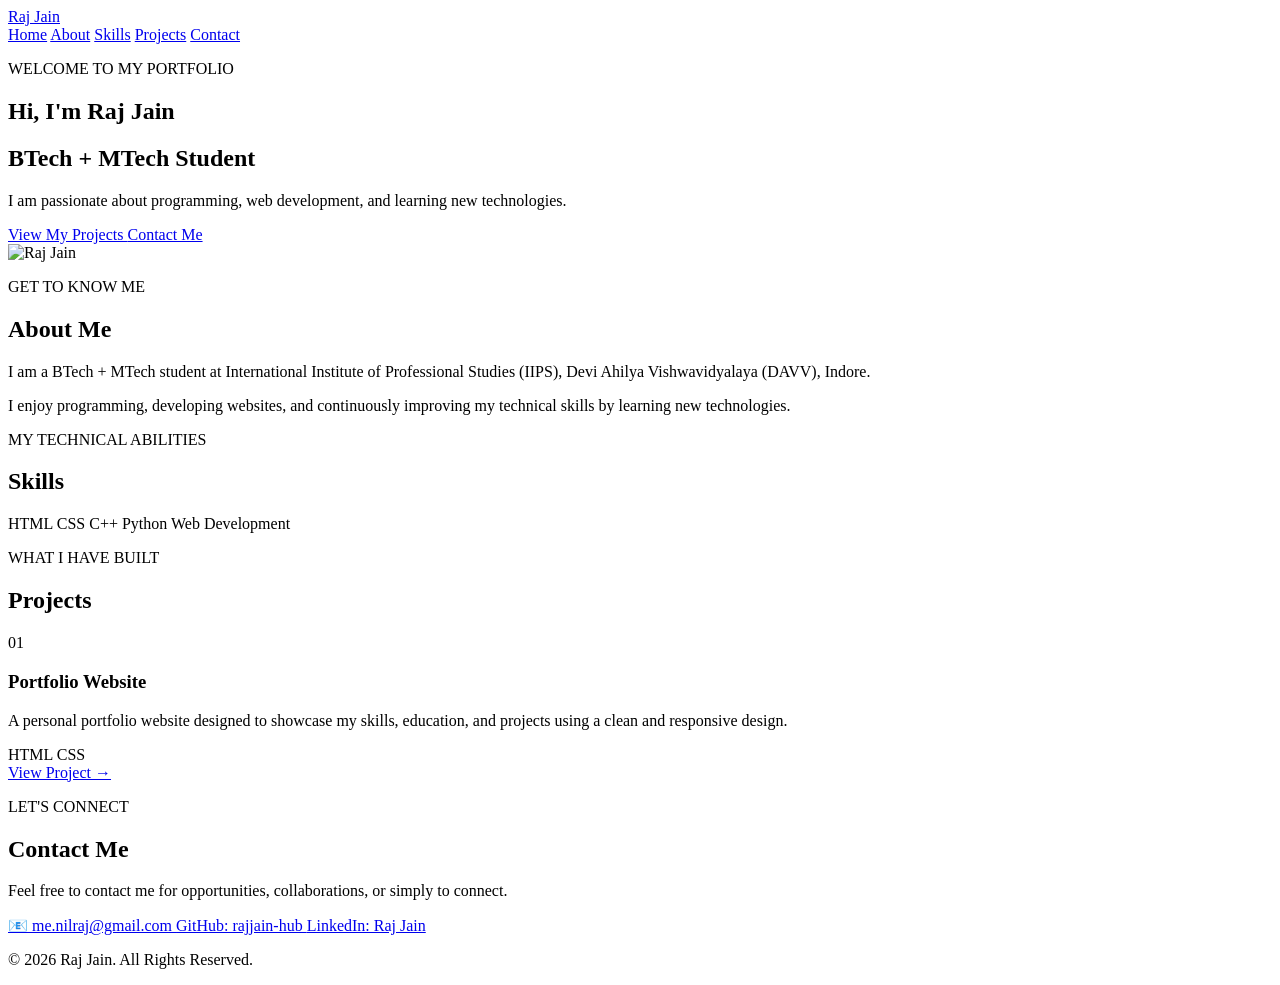
==== index.html @ e15d7eb8 "Create index.html" ====
<!DOCTYPE html>

<html lang="en">

<head>
    <meta charset="UTF-8">
    <meta name="viewport" content="width=device-width, initial-scale=1.0">

    <meta name="description" content="Raj Jain - Personal Portfolio">

    <title>Raj Jain | Portfolio</title>

    <link rel="stylesheet" href="style.css">
</head>

<body>

    <!-- Navigation -->
    <header class="header">

        <nav class="navbar">

            <a href="#home" class="logo">Raj Jain</a>

            <div class="nav-links">
                <a href="#home">Home</a>
                <a href="#about">About</a>
                <a href="#skills">Skills</a>
                <a href="#projects">Projects</a>
                <a href="#contact">Contact</a>
            </div>

        </nav>

    </header>


    <!-- Main Content -->
    <main>

        <!-- Hero Section -->
  <section id="home" class="hero">

    <div class="hero-content">

        <div class="hero-text">

            <p class="hero-small">
                WELCOME TO MY PORTFOLIO
            </p>

            <h1>
                Hi, I'm <span>Raj Jain</span>
            </h1>

            <h2>
                BTech + MTech Student
            </h2>

            <p class="hero-description">
                I am passionate about programming, web development,
                and learning new technologies.
            </p>

            <div class="hero-buttons">

                <a href="#projects" class="btn">
                    View My Projects
                </a>

                <a href="#contact" class="btn btn-outline">
                    Contact Me
                </a>

            </div>

        </div>


        <div class="hero-image">

            <img
                src="images/rj.png"
                alt="Raj Jain"
                class="profile-img"
            >

        </div>

    </div>

</section>


        <!-- About Section -->
        <section id="about" class="section">

            <div class="section-heading">

                <p>GET TO KNOW ME</p>

                <h2>About Me</h2>

            </div>

            <div class="about-card">

                <p>
                    I am a BTech + MTech student at
                    International Institute of Professional Studies
                    (IIPS), Devi Ahilya Vishwavidyalaya (DAVV), Indore.
                </p>

                <p>
                    I enjoy programming, developing websites, and
                    continuously improving my technical skills by
                    learning new technologies.
                </p>

            </div>

        </section>


        <!-- Skills Section -->
        <section id="skills" class="section">

            <div class="section-heading">

                <p>MY TECHNICAL ABILITIES</p>

                <h2>Skills</h2>

            </div>

            <div class="skills-container">

                <span class="skill">HTML</span>
                <span class="skill">CSS</span>
                <span class="skill">C++</span>
                <span class="skill">Python</span>
                <span class="skill">Web Development</span>

            </div>

        </section>


        <!-- Projects Section -->
        <section id="projects" class="section">

            <div class="section-heading">

                <p>WHAT I HAVE BUILT</p>

                <h2>Projects</h2>

            </div>

            <div class="projects-container">

                <article class="project-card">

                    <div class="project-number">
                        01
                    </div>

                    <h3>
                        Portfolio Website
                    </h3>

                    <p>
                        A personal portfolio website designed to showcase
                        my skills, education, and projects using a clean
                        and responsive design.
                    </p>

                    <div class="project-tech">

                        <span>HTML</span>
                        <span>CSS</span>

                    </div>

                    <a href="#contact" class="project-link">
                        View Project →
                    </a>

                </article>

            </div>

        </section>


        <!-- Contact Section -->
        <section id="contact" class="section contact-section">

            <div class="section-heading">

                <p>LET'S CONNECT</p>

                <h2>Contact Me</h2>

            </div>

            <div class="contact-card">

                <p>
                    Feel free to contact me for opportunities,
                    collaborations, or simply to connect.
                </p>

                <div class="contact-links">

                    <a href="mailto:me.nilraj@gmail.com">
                        📧 me.nilraj@gmail.com
                    </a>

                    <a
                        href="https://github.com/rajjain-hub"
                        target="_blank"
                        rel="noopener noreferrer"
                    >
                        GitHub: rajjain-hub
                    </a>

                    <a
                        href="https://www.linkedin.com/in/raj-jain-588164352"
                        target="_blank"
                        rel="noopener noreferrer"
                    >
                        LinkedIn: Raj Jain
                    </a>

                </div>

            </div>

        </section>

    </main>


    <!-- Footer -->
    <footer class="footer">

        <p>
            © 2026 Raj Jain. All Rights Reserved.
        </p>

    </footer>

</body>

</html>
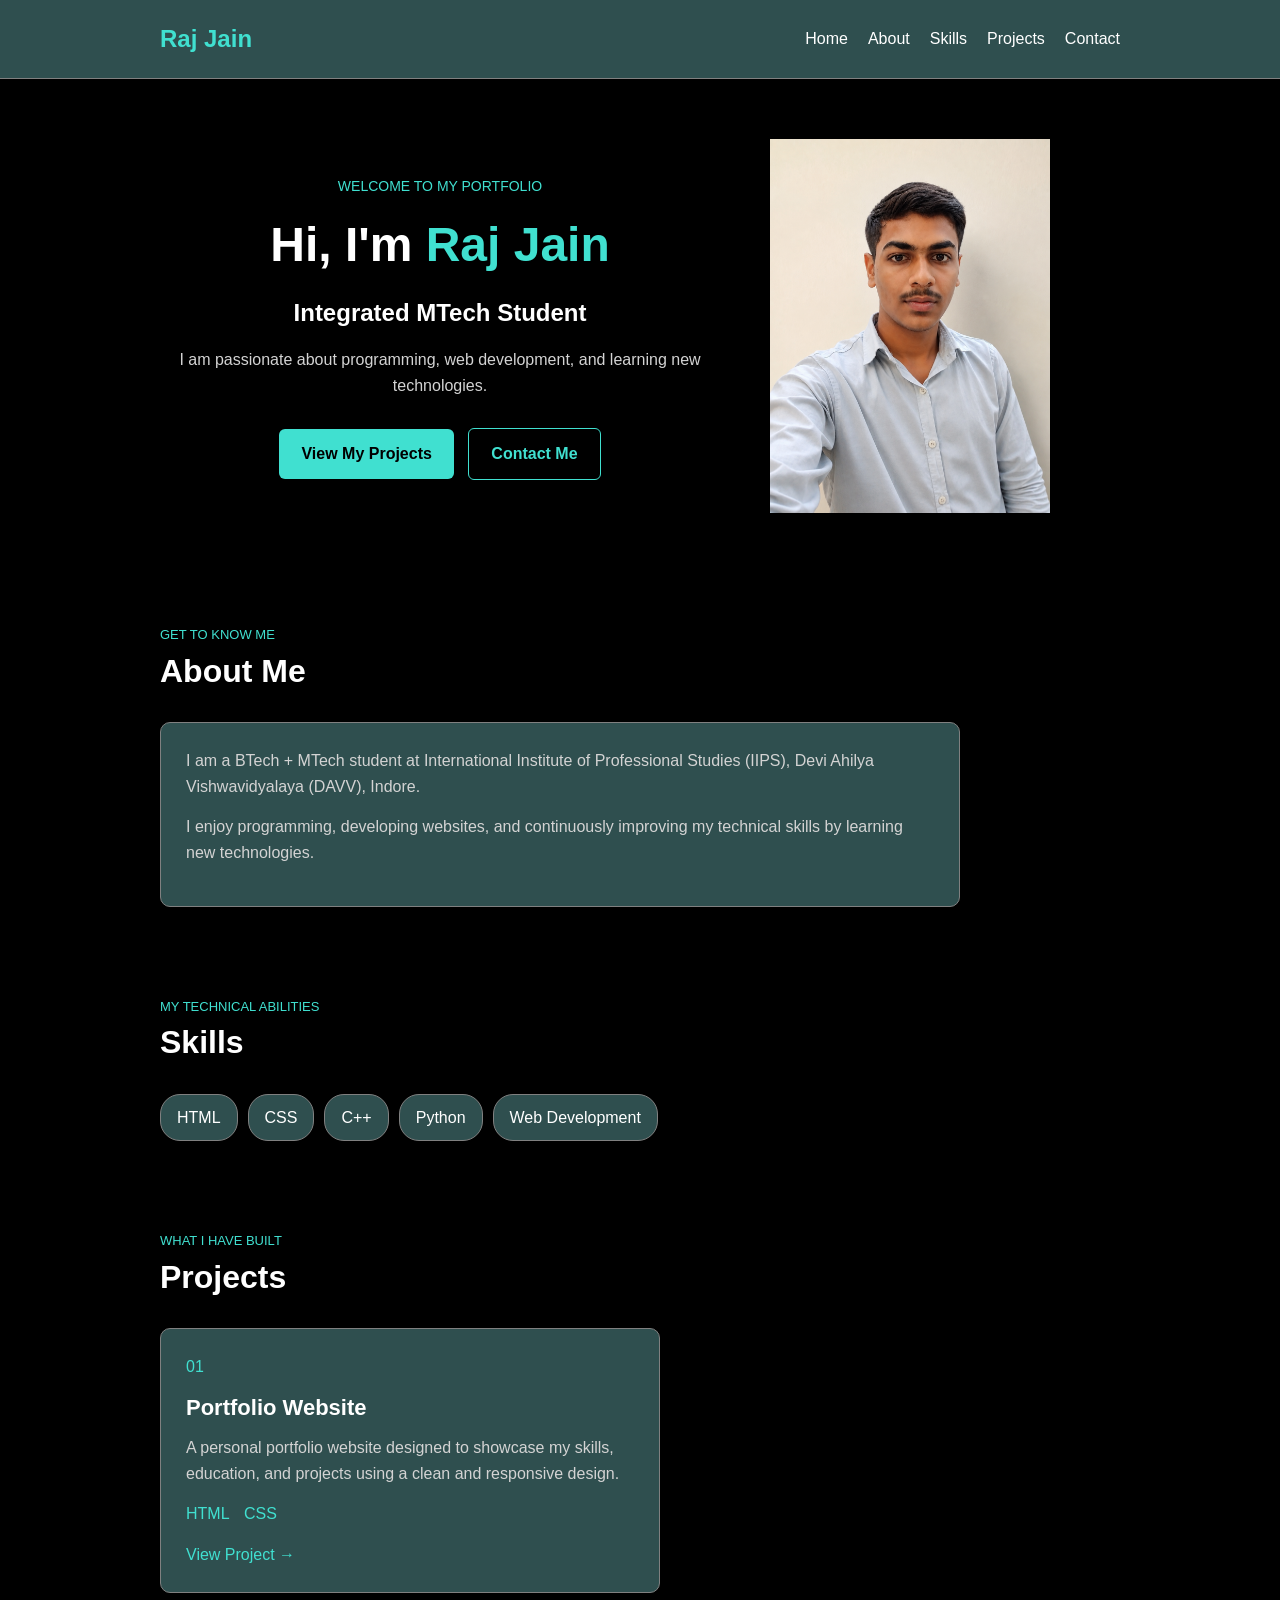
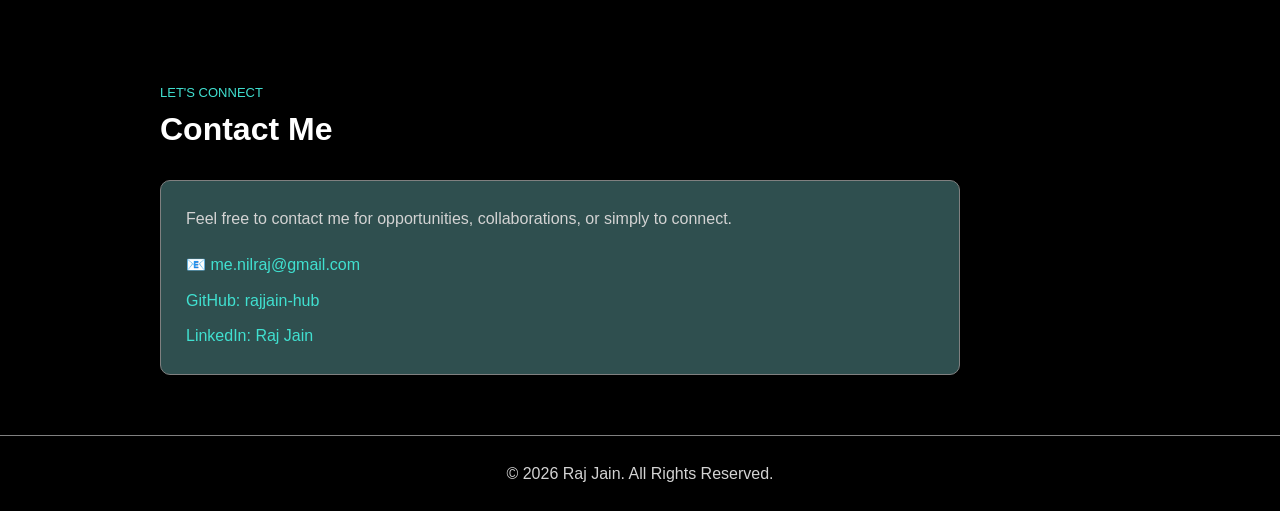
==== commit a057e202: "Update student title from BTech + MTech to Integrated MTech" ====
--- a/index.html
+++ b/index.html
@@ -54,7 +54,7 @@
             </h1>
 
             <h2>
-                BTech + MTech Student
+                Integrated MTech Student
             </h2>
 
             <p class="hero-description">
--- a/style.css
+++ b/style.css
@@ -0,0 +1,426 @@
+/* Reset - remove default browser spacing */
+
+* {
+    margin: 0;
+    padding: 0;
+    box-sizing: border-box;
+}
+
+html {
+    scroll-behavior: smooth;
+}
+
+
+/* Body - main page font, background, and text color */
+
+body {
+    font-family: Arial, sans-serif;
+    background-color: black;
+    color: white;
+    line-height: 1.6;
+}
+
+
+/* Header - top area of the website */
+
+.header {
+    background-color: darkslategray;
+    border-bottom: 1px solid gray;
+}
+
+
+/* Navbar - logo and navigation links */
+
+.navbar {
+    max-width: 1000px;
+    margin: auto;
+    padding: 20px;
+
+    display: flex;
+    justify-content: space-between;
+    align-items: center;
+}
+
+
+/* Logo - your name in the navbar */
+
+.logo {
+    color: turquoise;
+    text-decoration: none;
+    font-size: 24px;
+    font-weight: bold;
+}
+
+
+/* Navigation links - Home, About, Skills, etc. */
+
+.nav-links {
+    display: flex;
+    gap: 20px;
+}
+
+.nav-links a {
+    color: white;
+    text-decoration: none;
+}
+
+.nav-links a:hover {
+    color: turquoise;
+}
+
+
+/* Home section - profile image and introduction */
+
+.hero {
+    padding: 60px 20px;
+}
+
+
+/* Home content - places image and text side by side */
+
+.hero-content {
+    max-width: 1000px;
+    margin: auto;
+
+    display: flex;
+    align-items: center;
+
+    text-align: center;
+    gap: 30px;
+}
+
+
+/* Home text - keeps the introduction content centered */
+
+.hero-text {
+    display: flex;
+    flex-direction: column;
+    align-items: center;
+}
+
+
+/* Profile image - controls your photo width */
+
+.profile-img {
+    width: 280px;
+    height: auto;
+}
+
+
+/* Small welcome text above your name */
+
+.hero-small {
+    color: turquoise;
+    font-size: 14px;
+    margin-bottom: 10px;
+}
+
+
+/* Main heading - Hi, I'm Raj Jain */
+
+.hero h1 {
+    font-size: 48px;
+    margin-bottom: 10px;
+}
+
+
+/* Your name inside the main heading */
+
+.hero h1 span {
+    color: turquoise;
+}
+
+
+/* Student title below your name */
+
+.hero h2 {
+    font-size: 24px;
+    margin-bottom: 15px;
+}
+
+
+/* Description below your title */
+
+.hero-description {
+    color: lightgray;
+    max-width: 600px;
+    margin: auto;
+}
+
+
+/* Buttons - View Projects and Contact Me */
+
+.hero-buttons {
+    margin-top: 25px;
+}
+
+.btn {
+    display: inline-block;
+    padding: 12px 22px;
+
+    background-color: turquoise;
+    color: black;
+
+    text-decoration: none;
+    border-radius: 6px;
+
+    font-weight: bold;
+    margin: 5px;
+}
+
+.btn:hover {
+    opacity: 0.8;
+}
+
+
+/* Contact button - transparent button style */
+
+.btn-outline {
+    background-color: transparent;
+    color: turquoise;
+    border: 1px solid turquoise;
+}
+
+
+/* Common section - About, Skills, Projects, and Contact */
+
+.section {
+    max-width: 1000px;
+    margin: auto;
+    padding: 45px 20px;
+}
+
+
+/* Section heading - small text and main heading */
+
+.section-heading {
+    margin-bottom: 25px;
+}
+
+.section-heading p {
+    color: turquoise;
+    font-size: 13px;
+}
+
+.section-heading h2 {
+    font-size: 32px;
+}
+
+
+/* About section - personal information */
+
+.about-card {
+    background-color: darkslategray;
+    padding: 25px;
+
+    border: 1px solid gray;
+    border-radius: 10px;
+
+    max-width: 800px;
+}
+
+.about-card p {
+    color: lightgray;
+    margin-bottom: 15px;
+}
+
+
+/* Skills section - list of technical skills */
+
+.skills-container {
+    display: flex;
+    flex-wrap: wrap;
+    gap: 10px;
+}
+
+
+/* Individual skill - HTML, CSS, C++, Python, etc. */
+
+.skill {
+    background-color: darkslategray;
+    border: 1px solid gray;
+
+    padding: 10px 16px;
+    border-radius: 20px;
+}
+
+.skill:hover {
+    color: turquoise;
+    border-color: turquoise;
+}
+
+
+/* Projects section - project cards */
+
+.projects-container {
+    display: flex;
+}
+
+
+/* Individual project card */
+
+.project-card {
+    background-color: darkslategray;
+
+    border: 1px solid gray;
+    border-radius: 10px;
+
+    padding: 25px;
+    max-width: 500px;
+}
+
+
+/* Project number - 01, 02, etc. */
+
+.project-number {
+    color: turquoise;
+}
+
+
+/* Project title */
+
+.project-card h3 {
+    font-size: 22px;
+    margin: 10px 0;
+}
+
+
+/* Project description */
+
+.project-card p {
+    color: lightgray;
+}
+
+
+/* Technologies used in the project */
+
+.project-tech {
+    margin: 15px 0;
+}
+
+.project-tech span {
+    color: turquoise;
+    margin-right: 10px;
+}
+
+
+/* Project link - View Project */
+
+.project-link {
+    color: turquoise;
+    text-decoration: none;
+}
+
+.project-link:hover {
+    color: white;
+}
+
+
+/* Contact section - email and social links */
+
+.contact-section {
+    padding-bottom: 60px;
+}
+
+
+/* Contact card - contains contact information */
+
+.contact-card {
+    background-color: darkslategray;
+
+    border: 1px solid gray;
+    border-radius: 10px;
+
+    padding: 25px;
+    max-width: 800px;
+}
+
+.contact-card p {
+    color: lightgray;
+    margin-bottom: 20px;
+}
+
+
+/* Contact links - email, GitHub, LinkedIn */
+
+.contact-links {
+    display: flex;
+    flex-direction: column;
+    gap: 10px;
+}
+
+.contact-links a {
+    color: turquoise;
+    text-decoration: none;
+}
+
+.contact-links a:hover {
+    color: white;
+}
+
+
+/* Footer - bottom of the website */
+
+.footer {
+    text-align: center;
+    padding: 25px;
+
+    border-top: 1px solid gray;
+    color: lightgray;
+}
+
+
+/* Mobile - changes when screen is smaller than 700px */
+
+@media (max-width: 700px) {
+
+    /* Mobile navbar - logo and links move vertically */
+
+    .navbar {
+        flex-direction: column;
+        gap: 15px;
+    }
+
+    /* Mobile navigation - links can move to the next line */
+
+    .nav-links {
+        flex-wrap: wrap;
+        justify-content: center;
+    }
+
+    /* Mobile home section - less spacing */
+
+    .hero {
+        padding: 40px 20px;
+    }
+
+    /* Mobile home content - image goes above the text */
+
+    .hero-content {
+        flex-direction: column;
+    }
+
+    /* Smaller heading on mobile */
+
+    .hero h1 {
+        font-size: 38px;
+    }
+
+    .hero h2 {
+        font-size: 20px;
+    }
+
+    /* Smaller profile image on mobile */
+
+    .profile-img {
+        width: 160px;
+        height: auto;
+         margin-top: 25px;
+    }
+
+    /* Less spacing in sections on mobile */
+
+    .section {
+        padding: 35px 20px;
+    }
+}
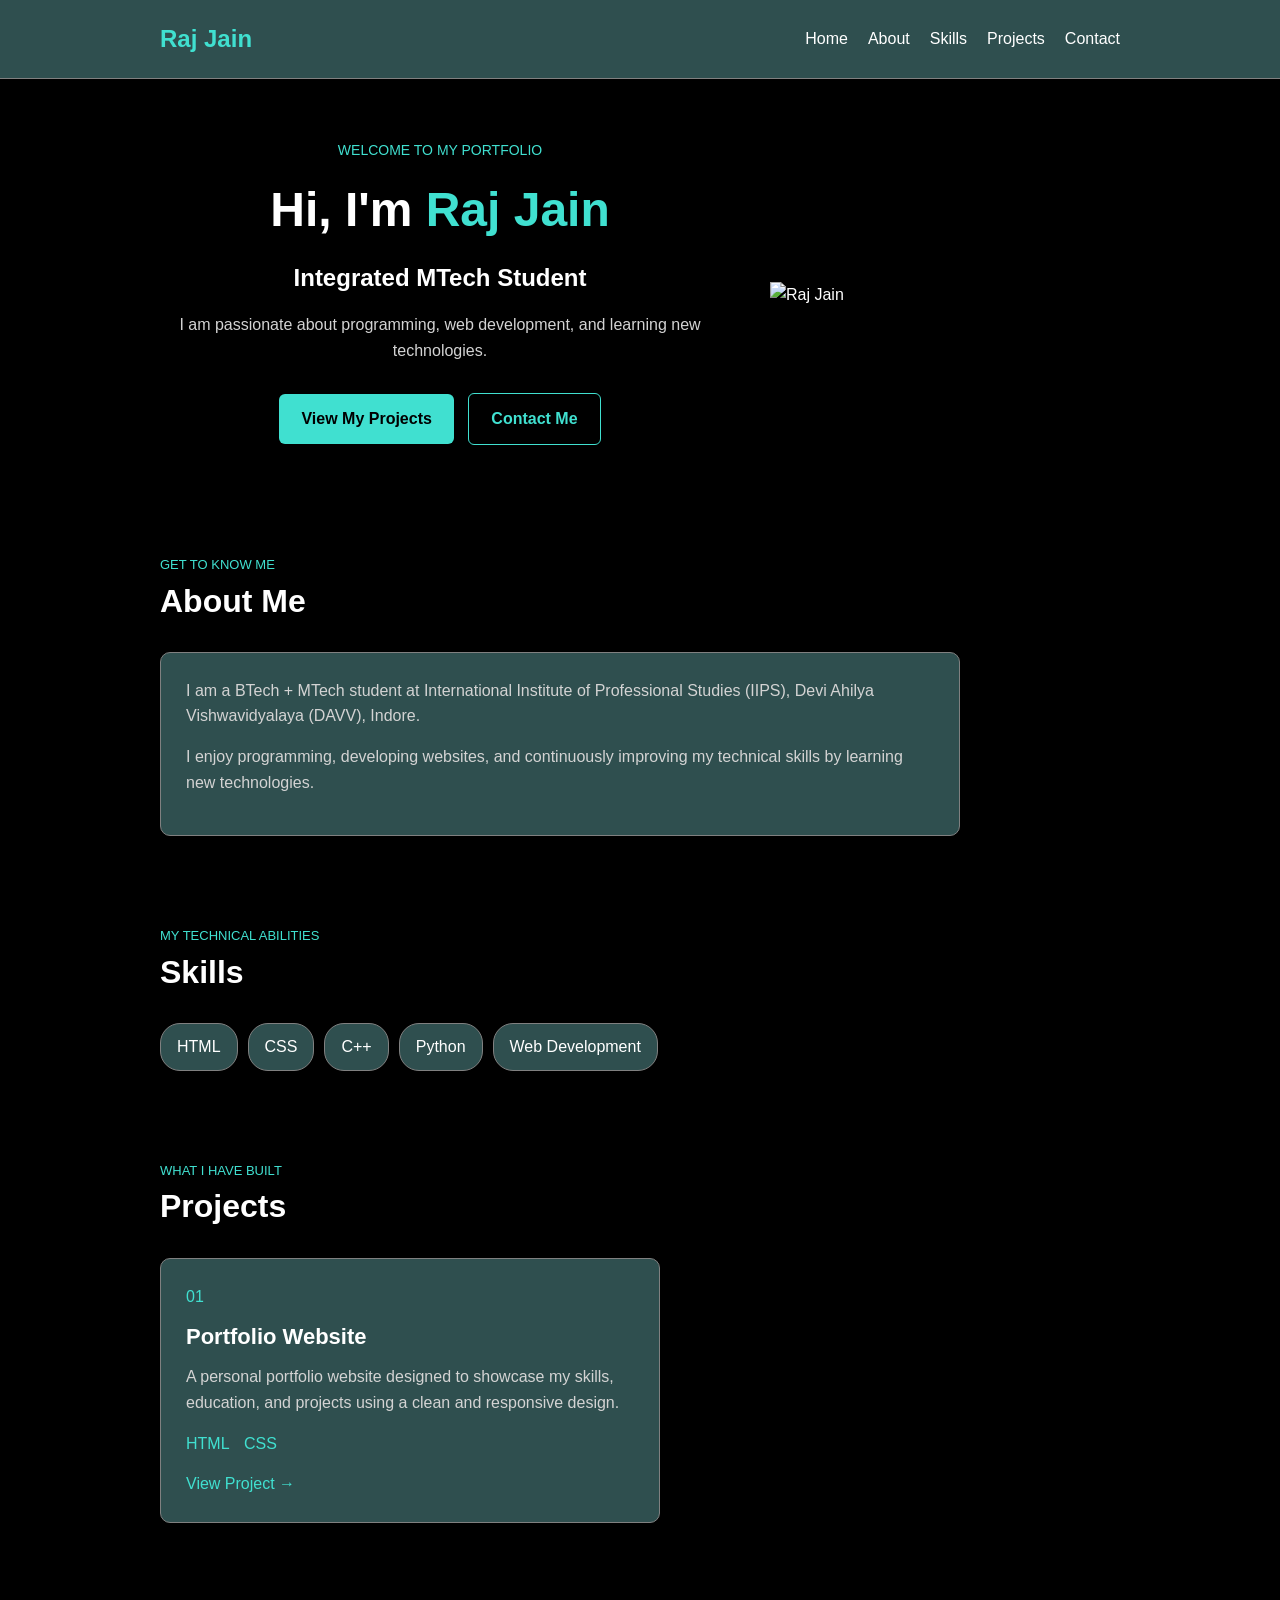
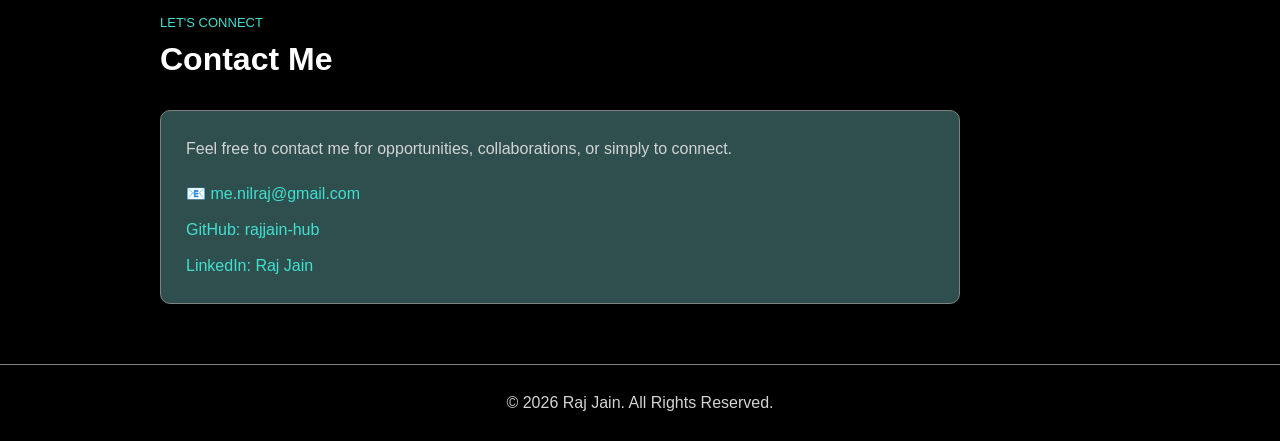
==== commit 6925a4a9: "Update index.html" ====
--- a/index.html
+++ b/index.html
@@ -80,7 +80,7 @@
         <div class="hero-image">
 
             <img
-                src="images/rj.png"
+                src="images/formalimg.jpeg"
                 alt="Raj Jain"
                 class="profile-img"
             >
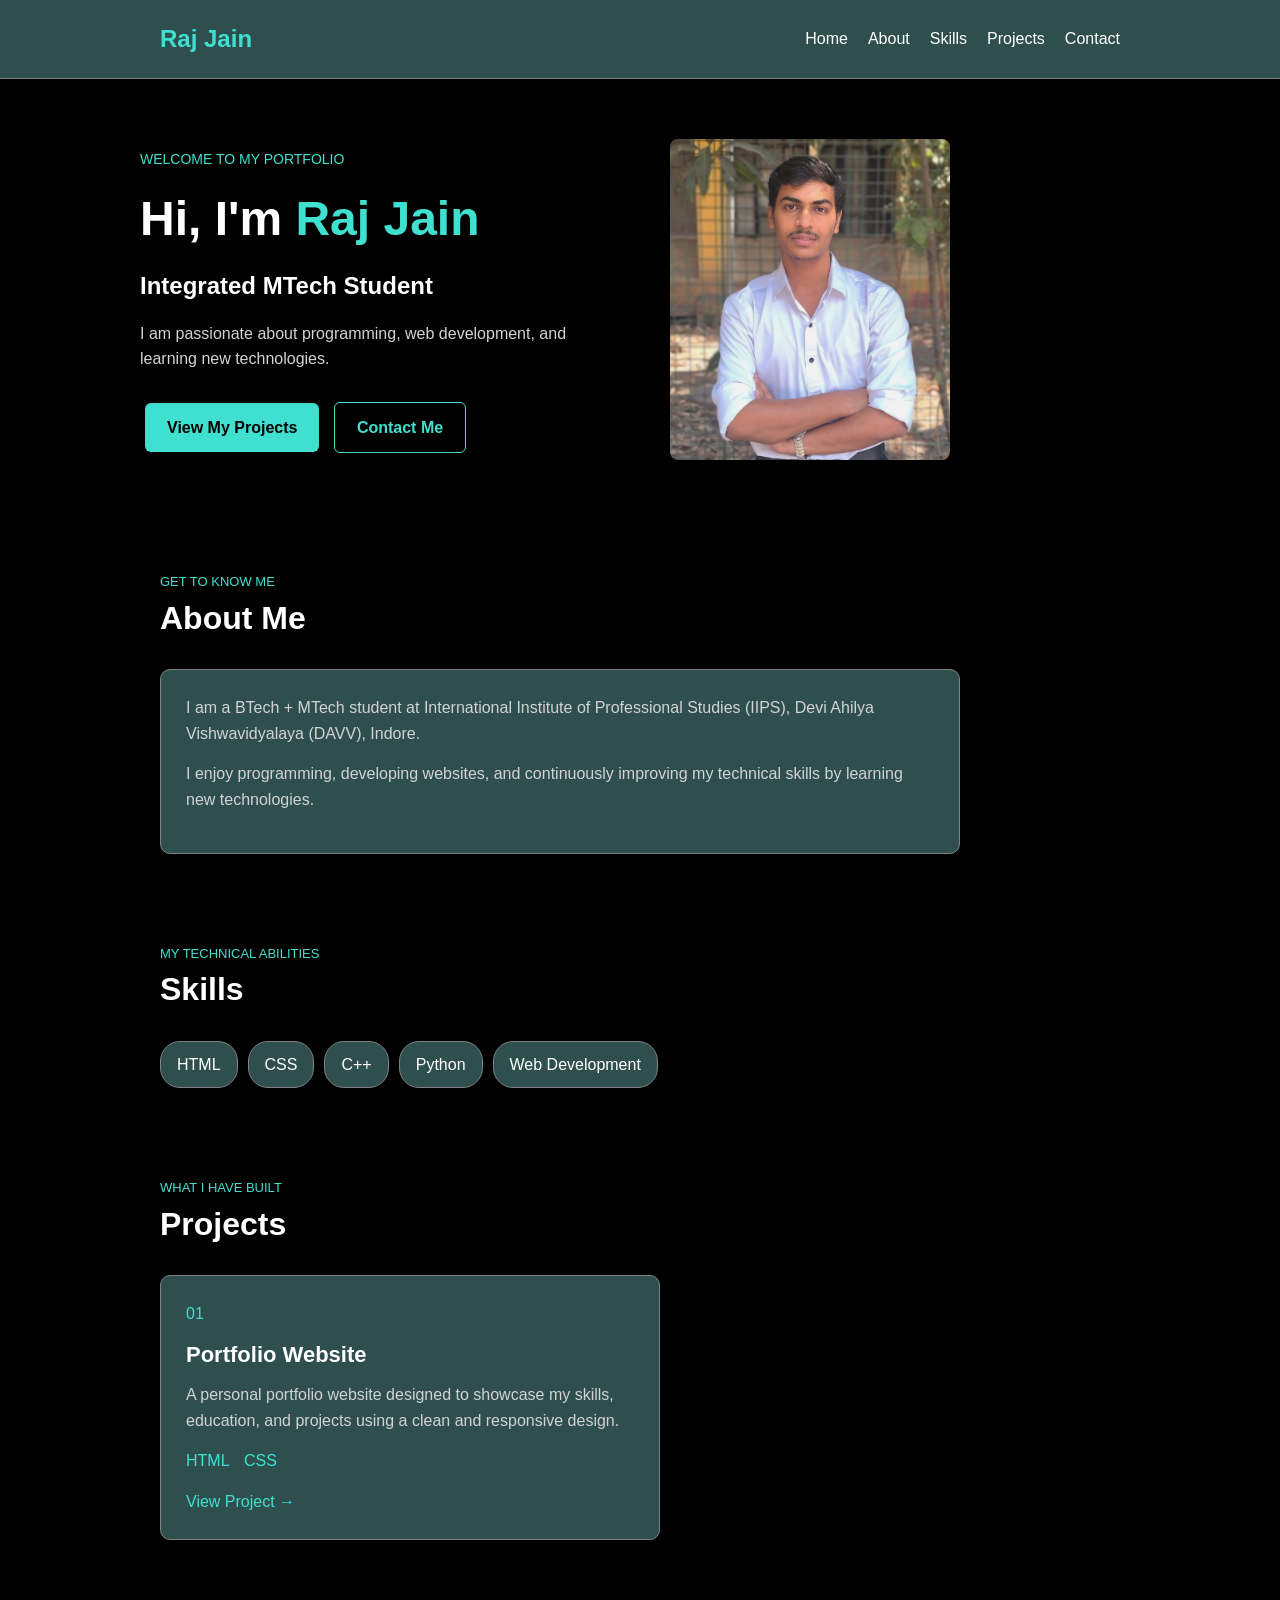
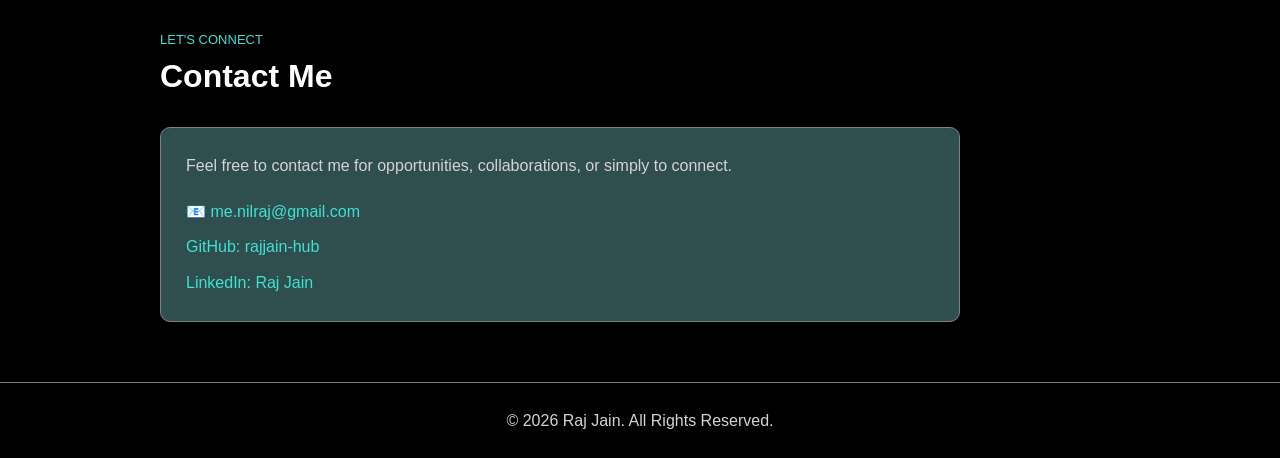
==== commit 2e3f7247: "Update profile image source in index.html" ====
--- a/index.html
+++ b/index.html
@@ -80,7 +80,7 @@
         <div class="hero-image">
 
             <img
-                src="images/formalimg.jpeg"
+                src="images/raj.jpeg"
                 alt="Raj Jain"
                 class="profile-img"
             >
--- a/style.css
+++ b/style.css
@@ -81,12 +81,10 @@
 .hero-content {
     max-width: 1000px;
     margin: auto;
-
     display: flex;
     align-items: center;
-
-    text-align: center;
-    gap: 30px;
+    justify-content: flex-start;
+    gap: 80px;
 }
 
 
@@ -95,7 +93,8 @@
 .hero-text {
     display: flex;
     flex-direction: column;
-    align-items: center;
+    align-items: flex-start;
+    max-width: 500px;
 }
 
 
@@ -103,7 +102,9 @@
 
 .profile-img {
     width: 280px;
+    max-width: 100%;
     height: auto;
+    border-radius: 8px;
 }
 
 
@@ -143,8 +144,7 @@
 
 .hero-description {
     color: lightgray;
-    max-width: 600px;
-    margin: auto;
+    max-width: 450px;
 }
 
 
@@ -254,6 +254,8 @@
 
 .projects-container {
     display: flex;
+    flex-direction: column;
+    gap: 20px;
 }
 
 
@@ -415,7 +417,7 @@
     .profile-img {
         width: 160px;
         height: auto;
-         margin-top: 25px;
+        margin-top: 25px;
     }
 
     /* Less spacing in sections on mobile */
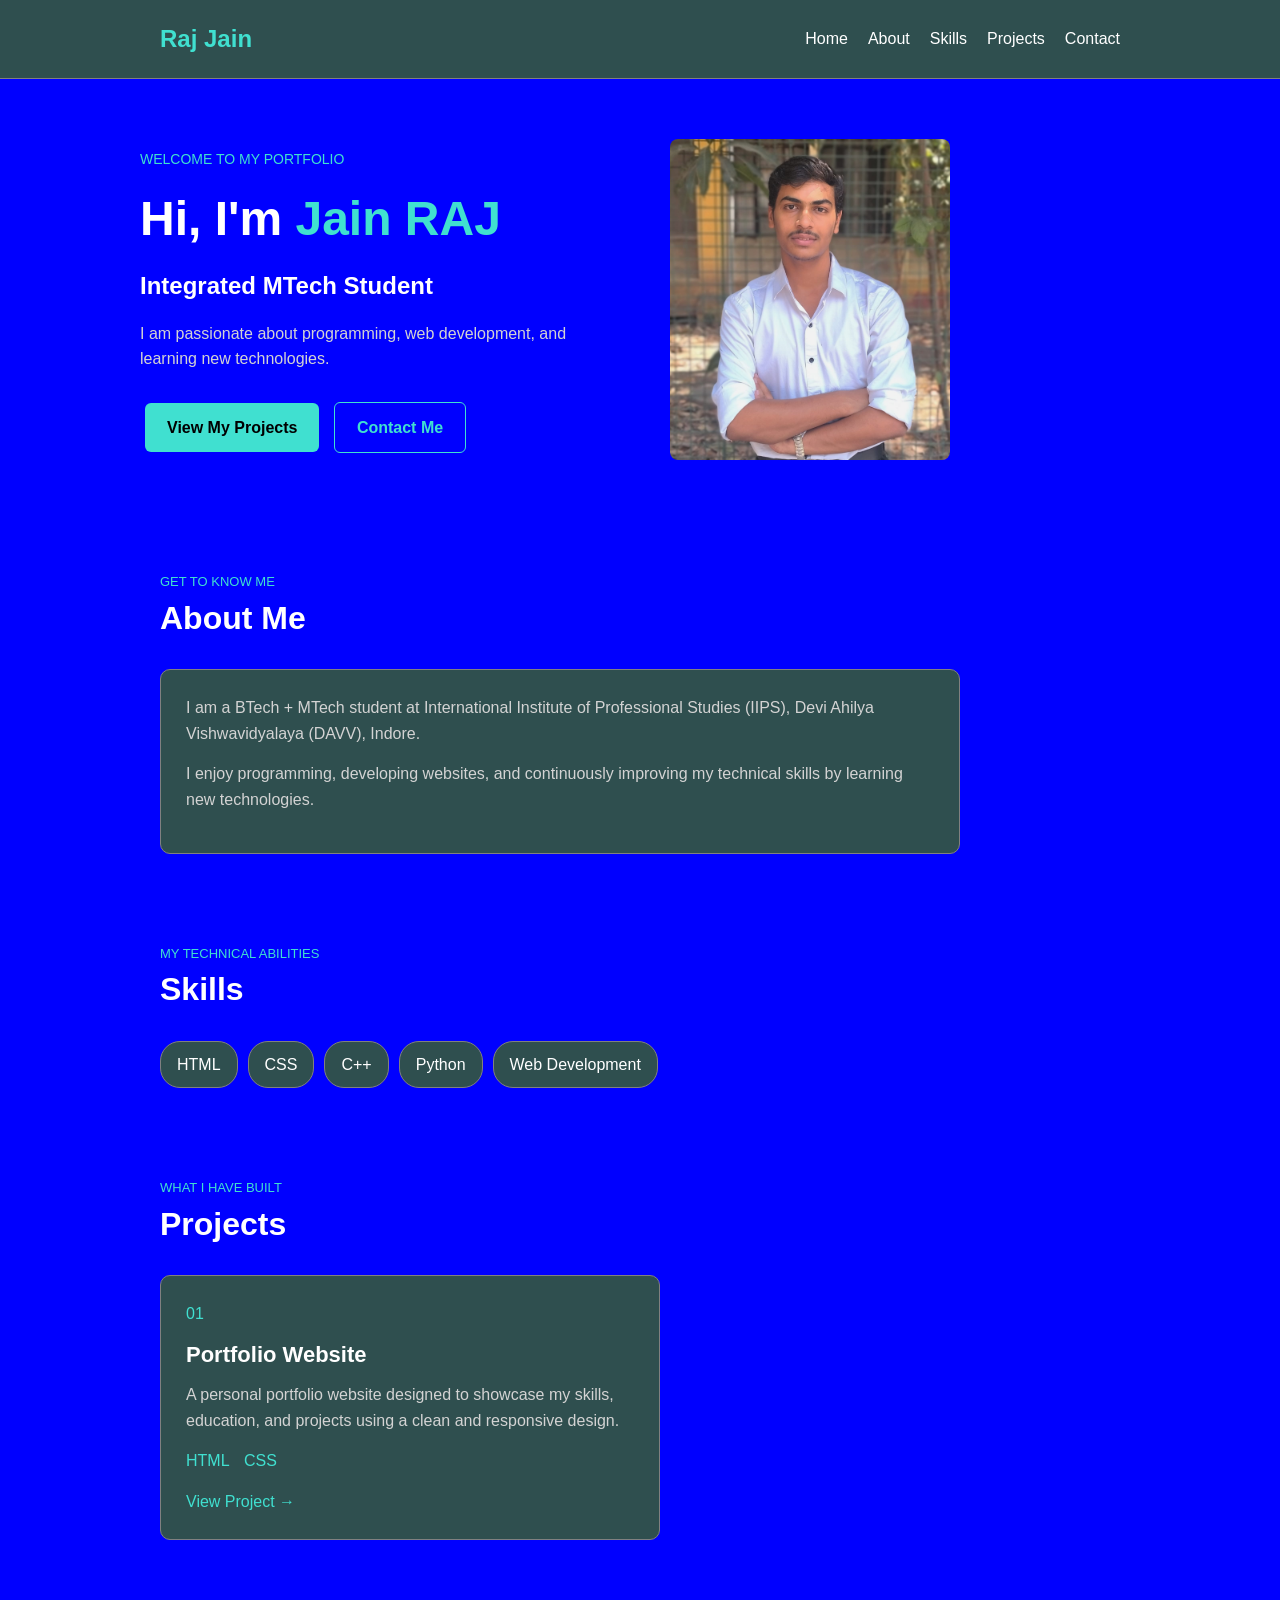
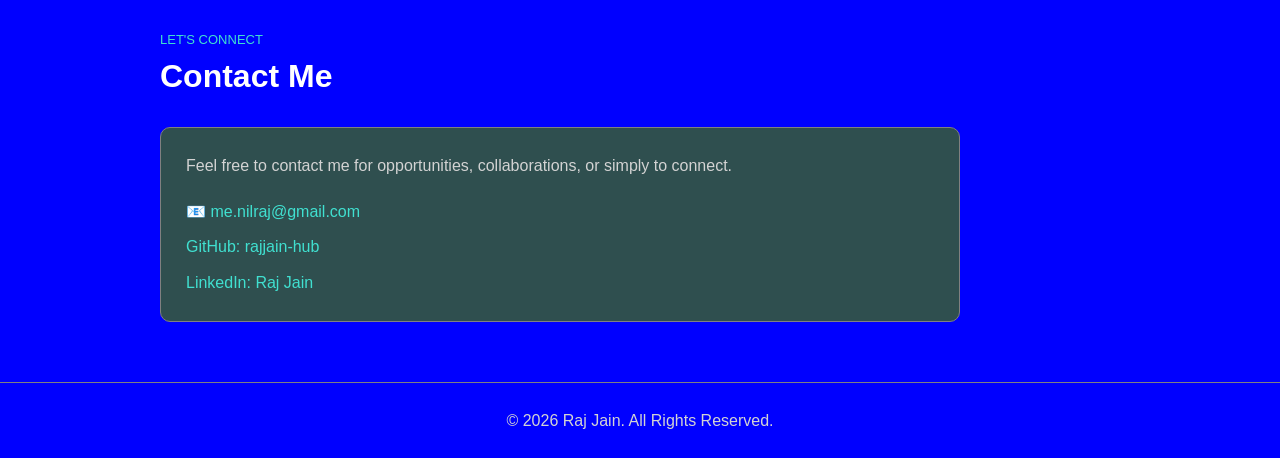
==== commit eee4df0d: "Update name in portfolio header" ====
--- a/index.html
+++ b/index.html
@@ -50,7 +50,7 @@
             </p>
 
             <h1>
-                Hi, I'm <span>Raj Jain</span>
+                Hi, I'm <span>Jain RAJ</span>
             </h1>
 
             <h2>
--- a/style.css
+++ b/style.css
@@ -15,7 +15,7 @@
 
 body {
     font-family: Arial, sans-serif;
-    background-color: black;
+    background-color: blue;
     color: white;
     line-height: 1.6;
 }
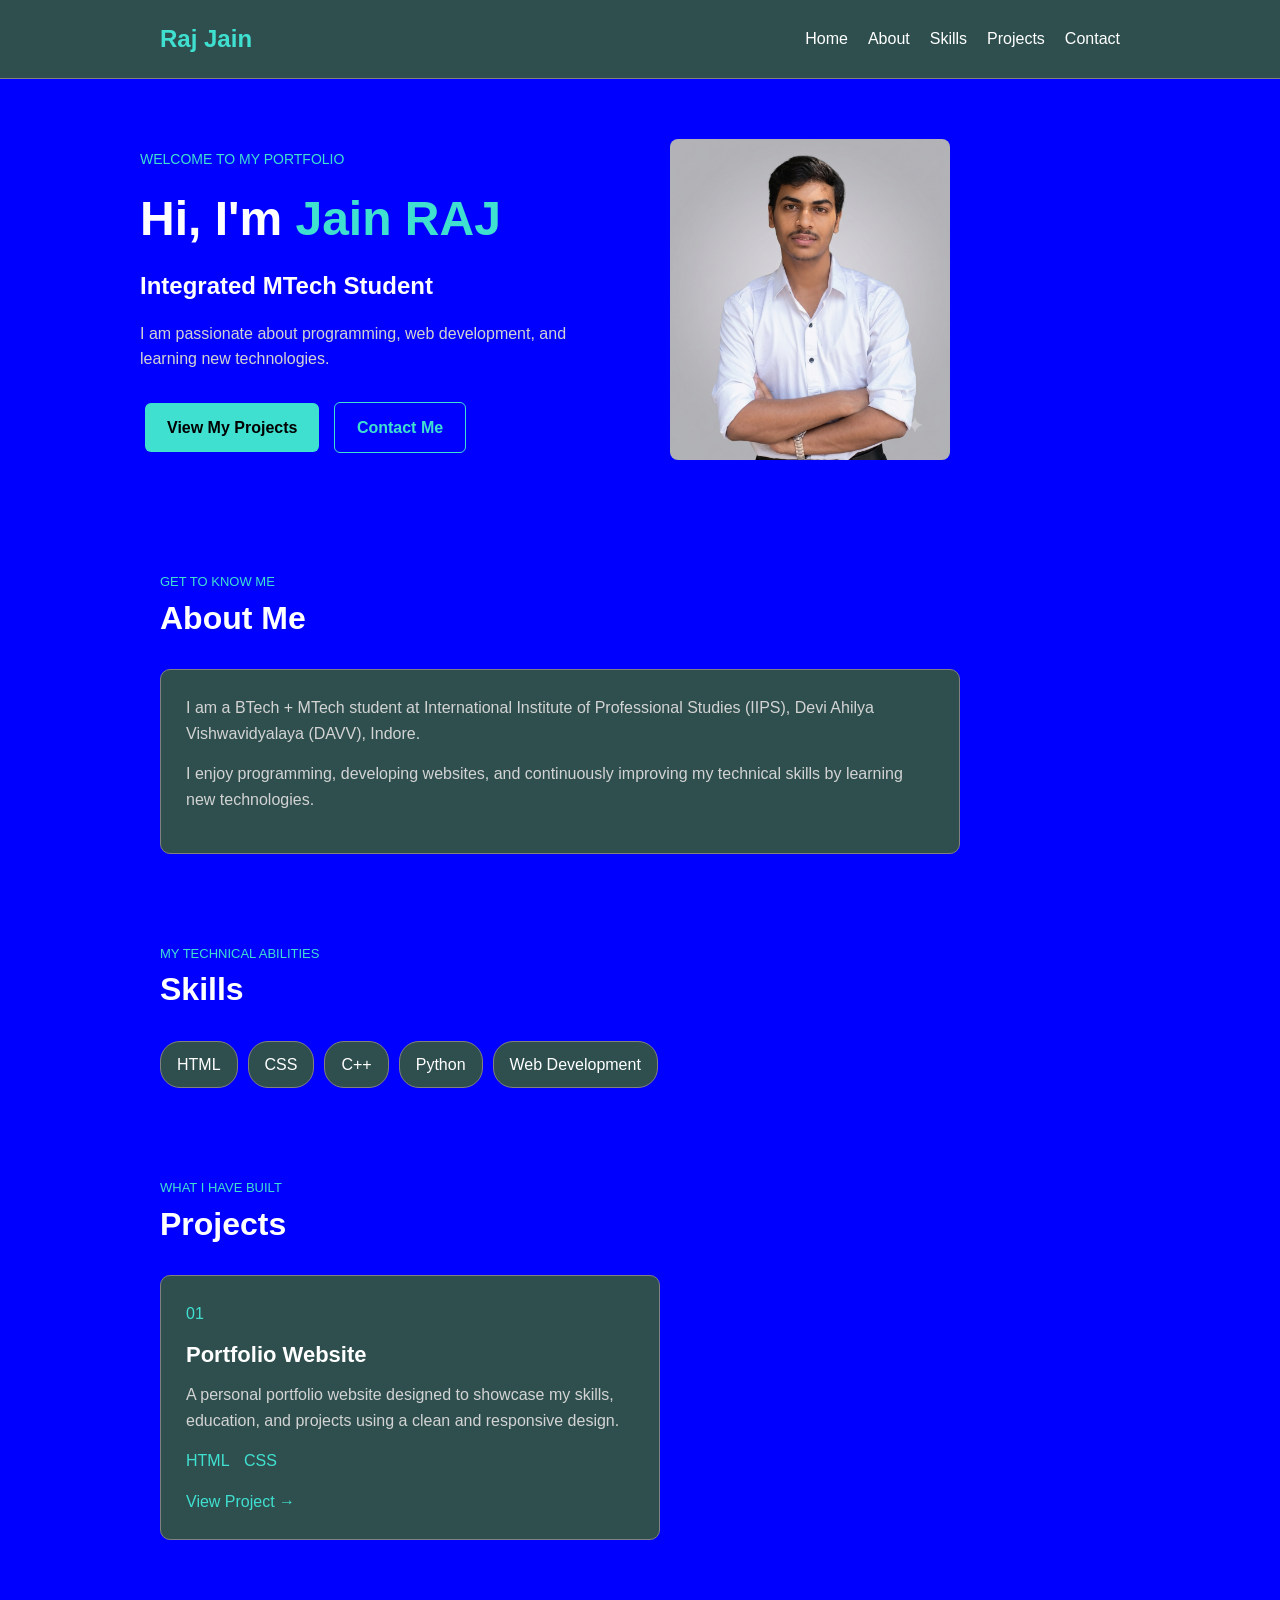
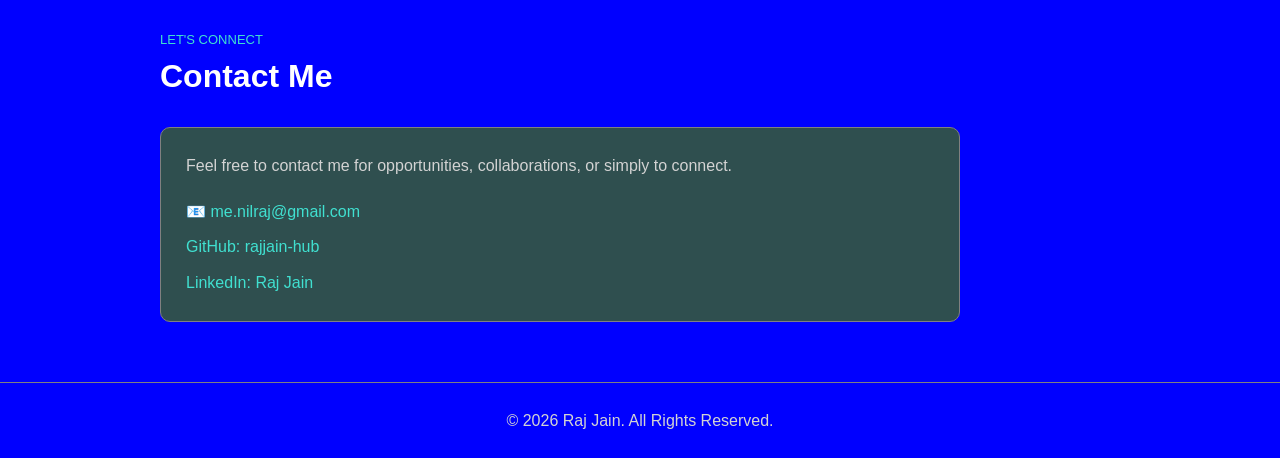
==== commit 509940bd: "Update profile image source in index.html" ====
--- a/index.html
+++ b/index.html
@@ -80,7 +80,7 @@
         <div class="hero-image">
 
             <img
-                src="images/raj.jpeg"
+                src="images/jain raj.png"
                 alt="Raj Jain"
                 class="profile-img"
             >
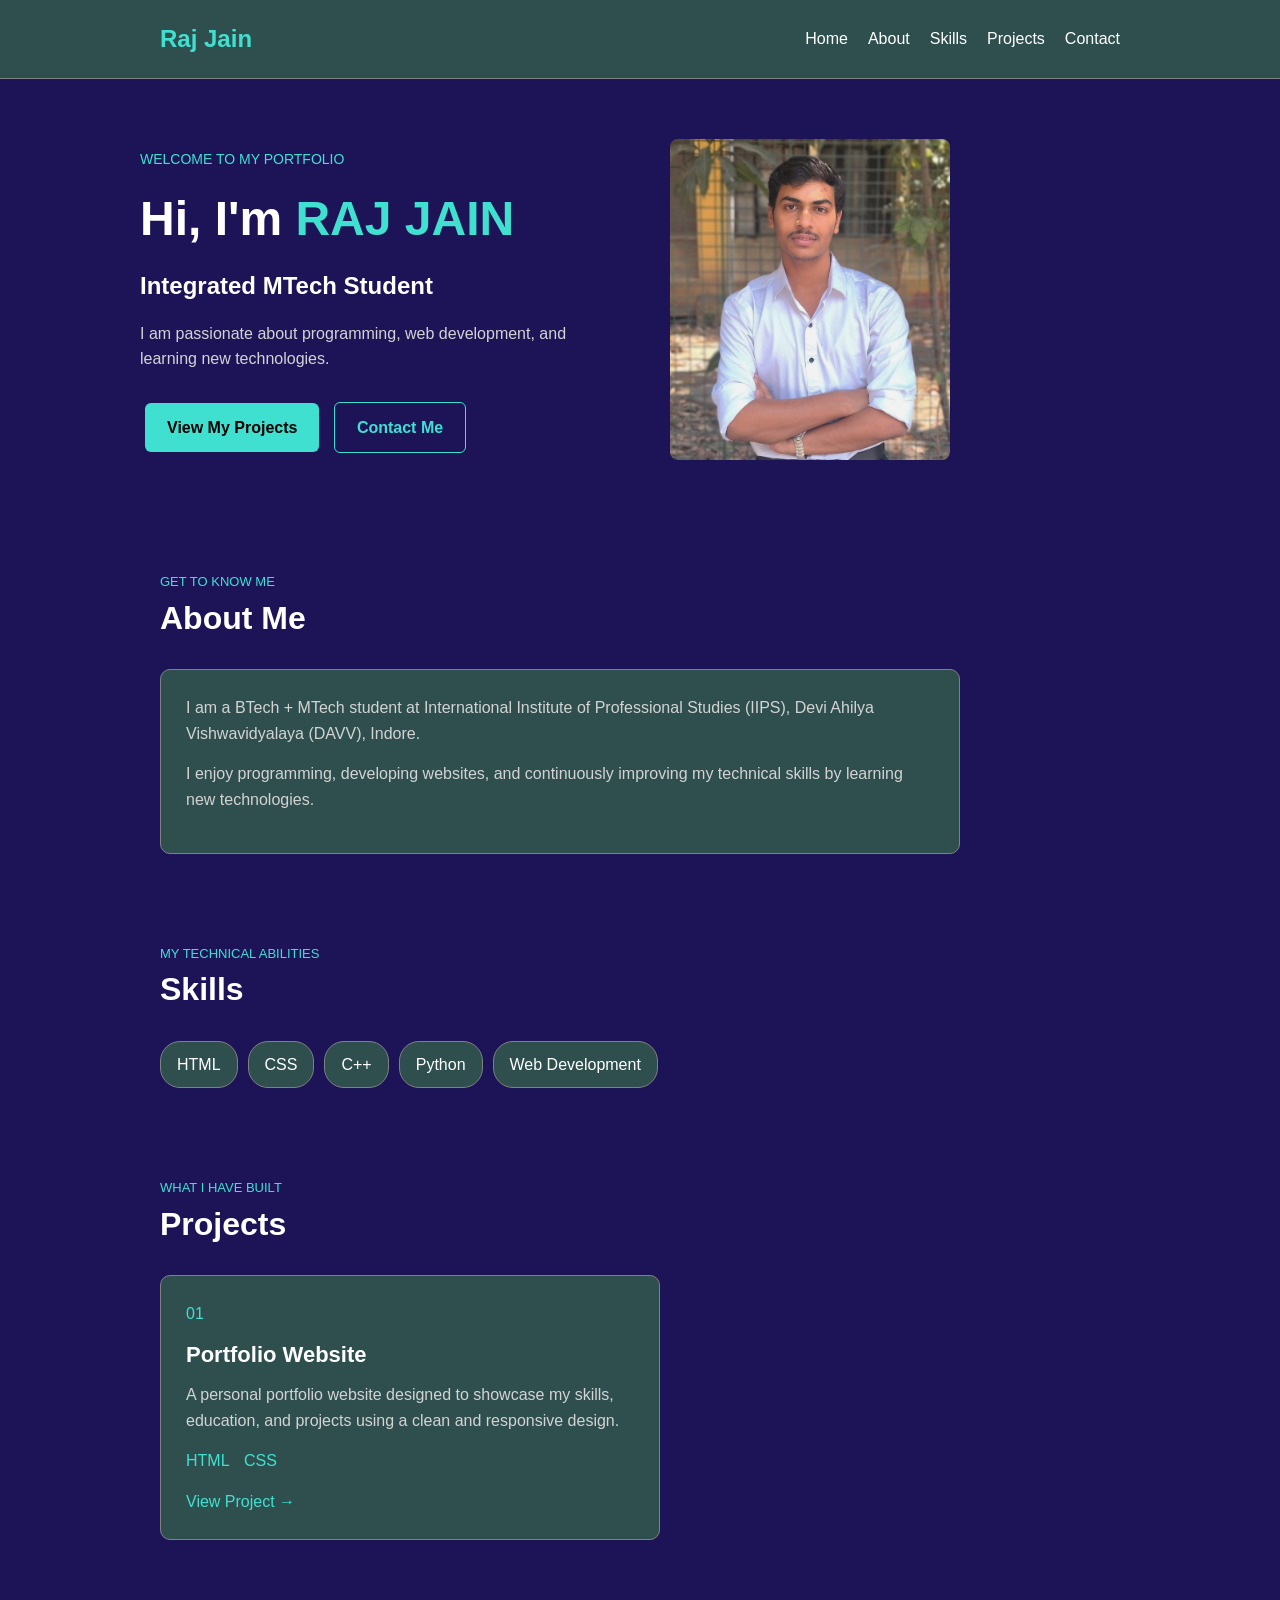
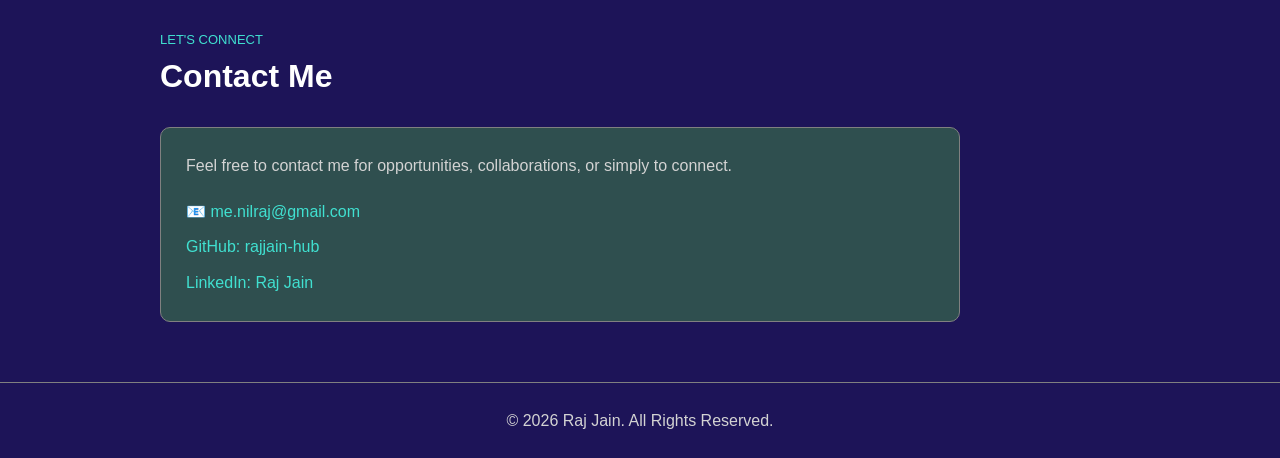
==== commit 5657ac56: "Update name and profile image in index.html" ====
--- a/index.html
+++ b/index.html
@@ -50,7 +50,7 @@
             </p>
 
             <h1>
-                Hi, I'm <span>Jain RAJ</span>
+                Hi, I'm <span>RAJ JAIN</span>
             </h1>
 
             <h2>
@@ -80,7 +80,7 @@
         <div class="hero-image">
 
             <img
-                src="images/jain raj.png"
+                src="images/raj.jpeg"
                 alt="Raj Jain"
                 class="profile-img"
             >
--- a/style.css
+++ b/style.css
@@ -15,7 +15,7 @@
 
 body {
     font-family: Arial, sans-serif;
-    background-color: blue;
+   background-color: #1d1458;
     color: white;
     line-height: 1.6;
 }
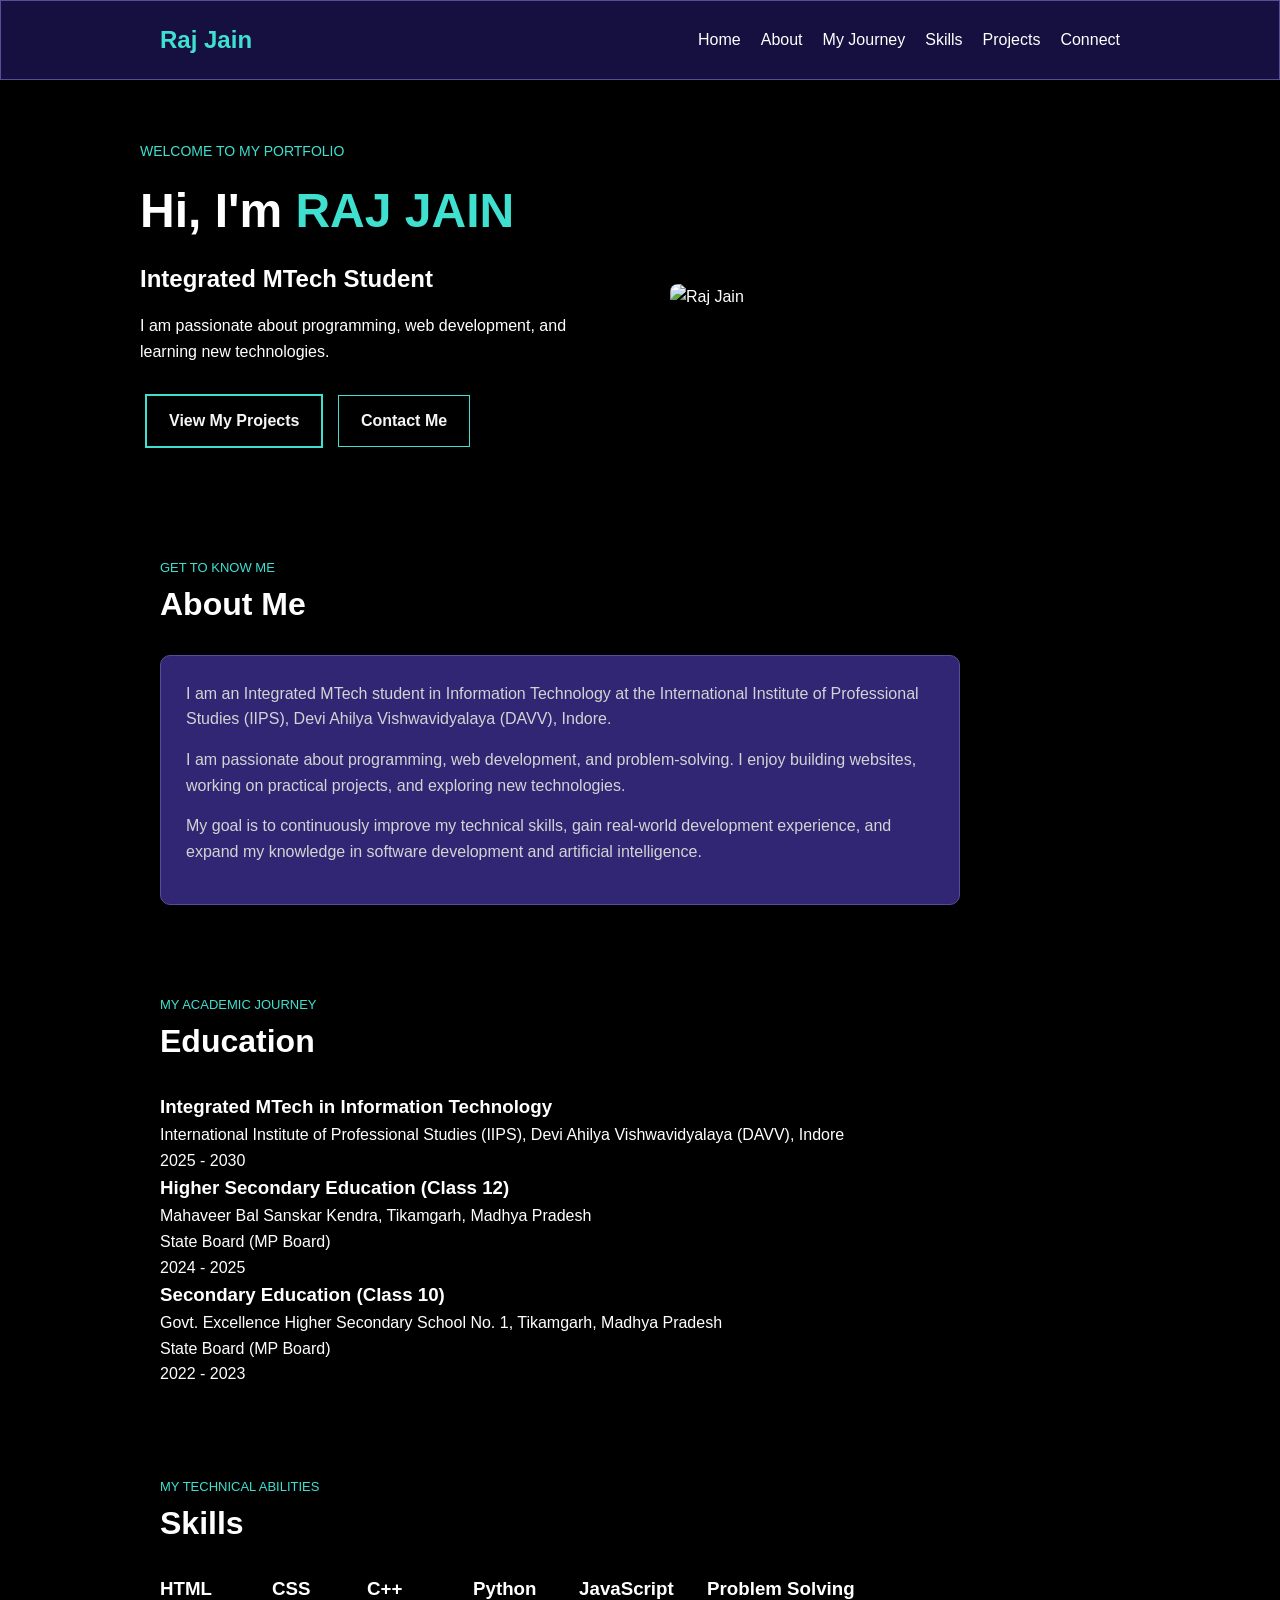
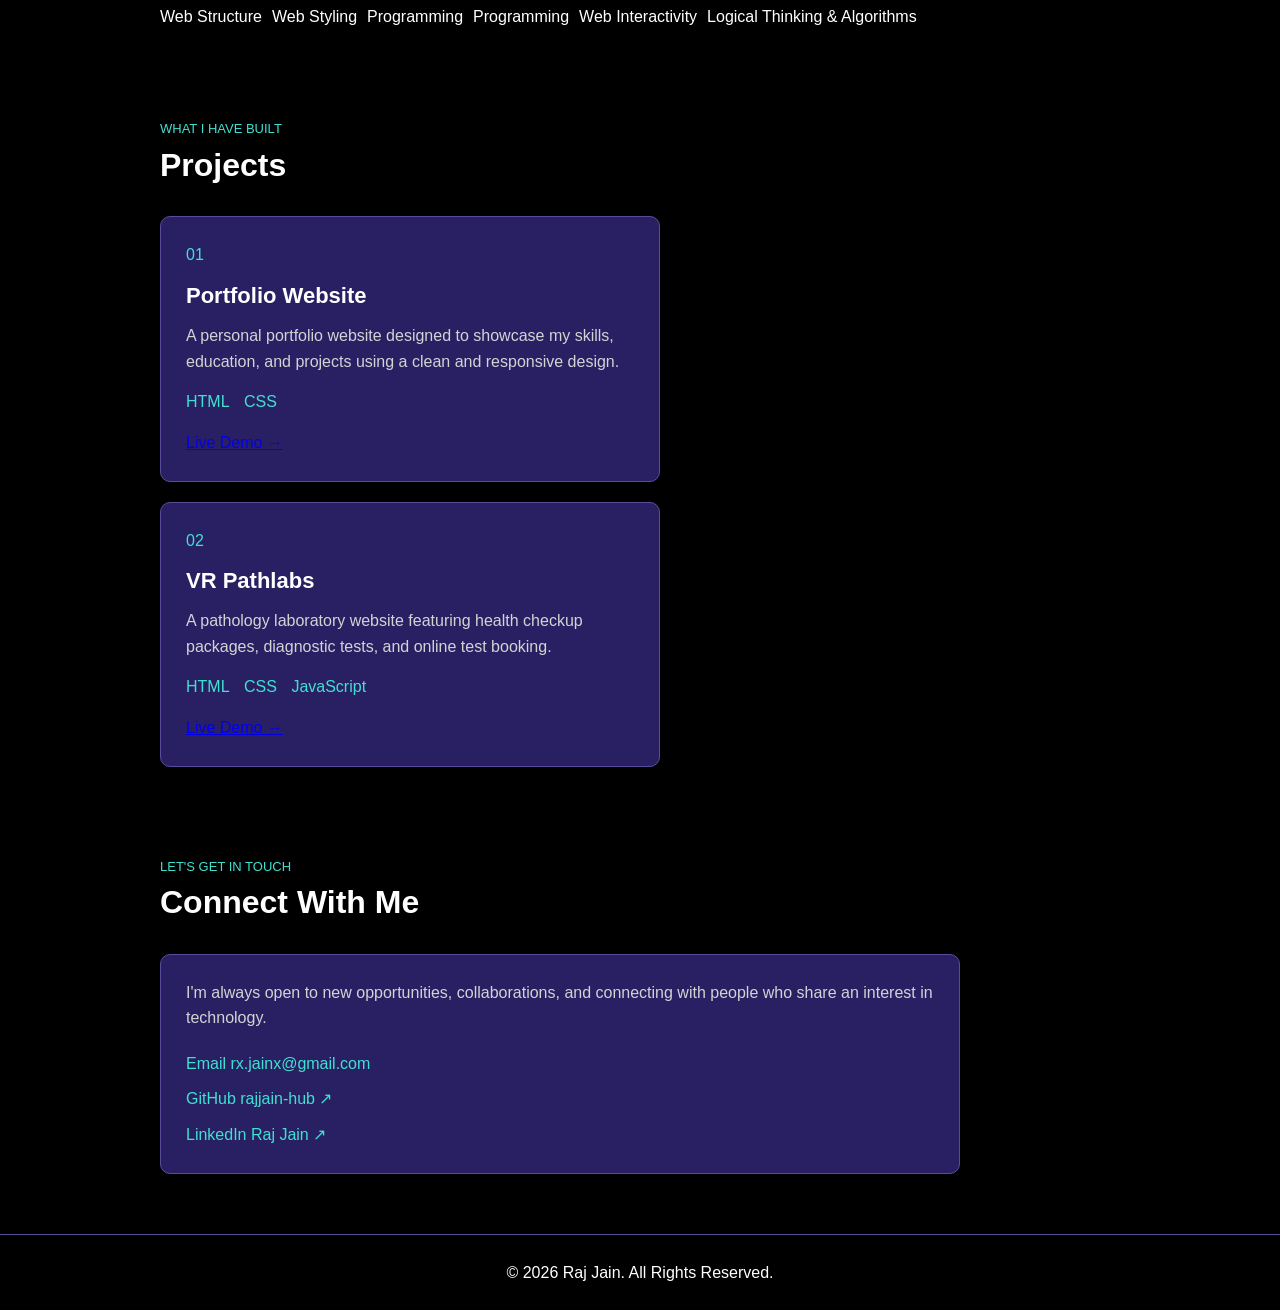
==== commit 96a3c717: "Refactor index.html for improved structure and content" ====
--- a/index.html
+++ b/index.html
@@ -2,255 +2,345 @@
 
 <html lang="en">
 
-<head>
-    <meta charset="UTF-8">
-    <meta name="viewport" content="width=device-width, initial-scale=1.0">
-
-    <meta name="description" content="Raj Jain - Personal Portfolio">
-
-    <title>Raj Jain | Portfolio</title>
-
-    <link rel="stylesheet" href="style.css">
-</head>
-
-<body>
-
-    <!-- Navigation -->
-    <header class="header">
-
-        <nav class="navbar">
-
-            <a href="#home" class="logo">Raj Jain</a>
-
-            <div class="nav-links">
-                <a href="#home">Home</a>
-                <a href="#about">About</a>
-                <a href="#skills">Skills</a>
-                <a href="#projects">Projects</a>
-                <a href="#contact">Contact</a>
-            </div>
-
-        </nav>
-
-    </header>
-
-
-    <!-- Main Content -->
-    <main>
-
-        <!-- Hero Section -->
-  <section id="home" class="hero">
-
-    <div class="hero-content">
-
-        <div class="hero-text">
-
-            <p class="hero-small">
-                WELCOME TO MY PORTFOLIO
+    <head>
+        <meta charset="UTF-8">
+        <meta name="viewport" content="width=device-width, initial-scale=1.0">
+
+        <meta name="description" content="Raj Jain - Personal Portfolio">
+
+        <title>Raj Jain | Portfolio</title>
+
+        <link rel="stylesheet" href="style.css">
+    </head>
+
+    <body>
+
+        <!-- Navigation -->
+        <header class="header">
+
+            <nav class="navbar">
+
+                <a href="#home" class="logo">Raj Jain</a>
+
+                <div class="nav-links">
+                    <a href="#home">Home</a>
+                    <a href="#about">About</a>
+                    <a href="#education">My Journey</a>
+                    <a href="#skills">Skills</a>
+                    <a href="#projects">Projects</a>
+                    <a href="#contact">Connect</a>
+                </div>
+            </nav>
+
+        </header>
+
+
+        <!-- Main Content -->
+        <main>
+
+            <!-- Hero Section -->
+            <section id="home" class="hero">
+
+                <div class="hero-content">
+
+                    <div class="hero-text">
+
+                        <p class="hero-small">
+                            WELCOME TO MY PORTFOLIO
+                        </p>
+
+                        <h1>
+                            Hi, I'm <span>RAJ JAIN</span>
+                        </h1>
+
+                        <h2>
+                            Integrated MTech Student
+                        </h2>
+
+                        <p class="hero-description">
+                            I am passionate about programming, web development,
+                            and learning new technologies.
+                        </p>
+
+                        <div class="hero-buttons">
+
+                            <a href="#projects" class="btn">
+                                View My Projects
+                            </a>
+
+                            <a href="#contact" class="btn btn-outline">
+                                Contact Me
+                            </a>
+
+                        </div>
+
+                    </div>
+
+
+                    <div class="hero-image">
+
+                        <img
+                            src="images/raj.jpg"
+                            alt="Raj Jain"
+                            class="profile-img"
+                        >
+
+                    </div>
+
+                </div>
+
+            </section>
+
+            <!-- About Section -->
+            <section id="about" class="section">
+
+                <div class="section-heading">
+                    <p>GET TO KNOW ME</p>
+                    <h2>About Me</h2>
+                </div>
+
+                <div class="about-card">
+
+                    <p>
+                        I am an Integrated MTech student in Information Technology
+                        at the International Institute of Professional Studies
+                        (IIPS), Devi Ahilya Vishwavidyalaya (DAVV), Indore.
+                    </p>
+
+                    <p>
+                        I am passionate about programming, web development,
+                        and problem-solving. I enjoy building websites,
+                        working on practical projects, and exploring new
+                        technologies.
+                    </p>
+
+                    <p>
+                        My goal is to continuously improve my technical skills,
+                        gain real-world development experience, and expand
+                        my knowledge in software development and artificial
+                        intelligence.
+                    </p>
+
+                </div>
+
+            </section>
+
+            <!-- Education Section -->
+            <section id="education" class="section">
+
+                <div class="section-heading">
+                    <p>MY ACADEMIC JOURNEY</p>
+                    <h2>Education</h2>
+                </div>
+
+                <div class="edu">
+                    <h3>Integrated MTech in Information Technology</h3>
+                    <p>
+                        International Institute of Professional Studies (IIPS),
+                        Devi Ahilya Vishwavidyalaya (DAVV), Indore
+                    </p>
+                    <p>2025 - 2030</p>
+                </div>
+
+                <div class="edu">
+                    <h3>Higher Secondary Education (Class 12)</h3>
+                    <p>Mahaveer Bal Sanskar Kendra, Tikamgarh, Madhya Pradesh</p>
+                    <p>State Board (MP Board)</p>
+                    <p>2024 - 2025</p>
+                </div>
+
+                <div class="edu">
+                    <h3>Secondary Education (Class 10)</h3>
+                    <p>Govt. Excellence Higher Secondary School No. 1, Tikamgarh, Madhya Pradesh</p>
+                    <p>State Board (MP Board)</p>
+                    <p>2022 - 2023</p>
+                </div>
+
+            </section>
+
+            <!-- Skills Section -->
+            <section id="skills" class="section">
+
+                <div class="section-heading">
+                    <p>MY TECHNICAL ABILITIES</p>
+                    <h2>Skills</h2>
+                </div>
+
+                <div class="skills-container">
+
+                    <div class="skill-card">
+                        <h3>HTML</h3>
+                        <p>Web Structure</p>
+                    </div>
+
+                    <div class="skill-card">
+                        <h3>CSS</h3>
+                        <p>Web Styling</p>
+                    </div>
+
+                    <div class="skill-card">
+                        <h3>C++</h3>
+                        <p>Programming</p>
+                    </div>
+
+                    <div class="skill-card">
+                        <h3>Python</h3>
+                        <p>Programming</p>
+                    </div>
+
+                    <div class="skill-card">
+                        <h3>JavaScript</h3>
+                        <p>Web Interactivity</p>
+                    </div>
+
+                    <div class="skill-card">
+                        <h3>Problem Solving</h3>
+                        <p>Logical Thinking &amp; Algorithms</p>
+                    </div>
+
+                </div>
+
+            </section>
+
+            <!-- Projects Section -->
+            <section id="projects" class="section">
+
+                <div class="section-heading">
+                    <p>WHAT I HAVE BUILT</p>
+                    <h2>Projects</h2>
+                </div>
+
+                <div class="projects-container">
+
+                    <!-- Project 1 -->
+                    <article class="project-card">
+
+                        <div class="project-number">01</div>
+
+                        <h3>Portfolio Website</h3>
+
+                        <p>
+                            A personal portfolio website designed to
+                            showcase my skills, education, and projects
+                            using a clean and responsive design.
+                        </p>
+
+                        <div class="project-tech">
+                            <span>HTML</span>
+                            <span>CSS</span>
+                        </div>
+
+                        <div class="project-actions">
+                            <a href="https://rajjain-hub.github.io/"
+                            target="_blank"
+                            rel="noopener noreferrer">
+                                Live Demo →
+                            </a>
+
+                            <!-- <a href="https://github.com/rajjain-hub"
+                            target="_blank"
+                            rel="noopener noreferrer">
+                                GitHub →
+                            </a> -->
+                        </div>
+
+                    </article>
+
+                    <!-- Project 2 -->
+                    <article class="project-card">
+
+                        <div class="project-number">02</div>
+
+                        <h3>VR Pathlabs</h3>
+
+                        <p>
+                            A pathology laboratory website featuring
+                            health checkup packages, diagnostic tests,
+                            and online test booking.
+                        </p>
+
+                        <div class="project-tech">
+                            <span>HTML</span>
+                            <span>CSS</span>
+                            <span>JavaScript</span>
+                        </div>
+
+                        <div class="project-actions">
+                            <a href="https://vr-pathlabs.vercel.app/"
+                            target="_blank"
+                            rel="noopener noreferrer">
+                                Live Demo →
+                            </a>
+                        </div>
+
+                    </article>
+
+                </div>
+
+            </section>
+
+
+
+            
+            <!-- Connect Section -->
+            <section id="contact" class="section contact-section">
+
+                <div class="section-heading">
+                    <p>LET'S GET IN TOUCH</p>
+                    <h2>Connect With Me</h2>
+                </div>
+
+                <div class="contact-card">
+
+                    <p>
+                        I'm always open to new opportunities,
+                        collaborations, and connecting with
+                        people who share an interest in technology.
+                    </p>
+
+                    <div class="contact-links">
+
+                        <a href="mailto:rx.jainx@gmail.com"
+                        class="contact-link">
+                            <span class="contact-label">Email</span>
+                            <span>rx.jainx@gmail.com</span>
+                        </a>
+
+                        <a href="https://github.com/rajjain-hub"
+                        class="contact-link"
+                        target="_blank"
+                        rel="noopener noreferrer">
+                            <span class="contact-label">GitHub</span>
+                            <span>rajjain-hub ↗</span>
+                        </a>
+
+                        <a href="https://www.linkedin.com/in/raj-jain-588164352"
+                        class="contact-link"
+                        target="_blank"
+                        rel="noopener noreferrer">
+                            <span class="contact-label">LinkedIn</span>
+                            <span>Raj Jain ↗</span>
+                        </a>
+
+                    </div>
+
+                </div>
+
+            </section>
+
+
+        </main>
+
+
+        <!-- Footer -->
+        <footer class="footer">
+
+            <p>
+                © 2026 Raj Jain. All Rights Reserved.
             </p>
 
-            <h1>
-                Hi, I'm <span>RAJ JAIN</span>
-            </h1>
-
-            <h2>
-                Integrated MTech Student
-            </h2>
-
-            <p class="hero-description">
-                I am passionate about programming, web development,
-                and learning new technologies.
-            </p>
-
-            <div class="hero-buttons">
-
-                <a href="#projects" class="btn">
-                    View My Projects
-                </a>
-
-                <a href="#contact" class="btn btn-outline">
-                    Contact Me
-                </a>
-
-            </div>
-
-        </div>
-
-
-        <div class="hero-image">
-
-            <img
-                src="images/raj.jpeg"
-                alt="Raj Jain"
-                class="profile-img"
-            >
-
-        </div>
-
-    </div>
-
-</section>
-
-
-        <!-- About Section -->
-        <section id="about" class="section">
-
-            <div class="section-heading">
-
-                <p>GET TO KNOW ME</p>
-
-                <h2>About Me</h2>
-
-            </div>
-
-            <div class="about-card">
-
-                <p>
-                    I am a BTech + MTech student at
-                    International Institute of Professional Studies
-                    (IIPS), Devi Ahilya Vishwavidyalaya (DAVV), Indore.
-                </p>
-
-                <p>
-                    I enjoy programming, developing websites, and
-                    continuously improving my technical skills by
-                    learning new technologies.
-                </p>
-
-            </div>
-
-        </section>
-
-
-        <!-- Skills Section -->
-        <section id="skills" class="section">
-
-            <div class="section-heading">
-
-                <p>MY TECHNICAL ABILITIES</p>
-
-                <h2>Skills</h2>
-
-            </div>
-
-            <div class="skills-container">
-
-                <span class="skill">HTML</span>
-                <span class="skill">CSS</span>
-                <span class="skill">C++</span>
-                <span class="skill">Python</span>
-                <span class="skill">Web Development</span>
-
-            </div>
-
-        </section>
-
-
-        <!-- Projects Section -->
-        <section id="projects" class="section">
-
-            <div class="section-heading">
-
-                <p>WHAT I HAVE BUILT</p>
-
-                <h2>Projects</h2>
-
-            </div>
-
-            <div class="projects-container">
-
-                <article class="project-card">
-
-                    <div class="project-number">
-                        01
-                    </div>
-
-                    <h3>
-                        Portfolio Website
-                    </h3>
-
-                    <p>
-                        A personal portfolio website designed to showcase
-                        my skills, education, and projects using a clean
-                        and responsive design.
-                    </p>
-
-                    <div class="project-tech">
-
-                        <span>HTML</span>
-                        <span>CSS</span>
-
-                    </div>
-
-                    <a href="#contact" class="project-link">
-                        View Project →
-                    </a>
-
-                </article>
-
-            </div>
-
-        </section>
-
-
-        <!-- Contact Section -->
-        <section id="contact" class="section contact-section">
-
-            <div class="section-heading">
-
-                <p>LET'S CONNECT</p>
-
-                <h2>Contact Me</h2>
-
-            </div>
-
-            <div class="contact-card">
-
-                <p>
-                    Feel free to contact me for opportunities,
-                    collaborations, or simply to connect.
-                </p>
-
-                <div class="contact-links">
-
-                    <a href="mailto:me.nilraj@gmail.com">
-                        📧 me.nilraj@gmail.com
-                    </a>
-
-                    <a
-                        href="https://github.com/rajjain-hub"
-                        target="_blank"
-                        rel="noopener noreferrer"
-                    >
-                        GitHub: rajjain-hub
-                    </a>
-
-                    <a
-                        href="https://www.linkedin.com/in/raj-jain-588164352"
-                        target="_blank"
-                        rel="noopener noreferrer"
-                    >
-                        LinkedIn: Raj Jain
-                    </a>
-
-                </div>
-
-            </div>
-
-        </section>
-
-    </main>
-
-
-    <!-- Footer -->
-    <footer class="footer">
-
-        <p>
-            © 2026 Raj Jain. All Rights Reserved.
-        </p>
-
-    </footer>
-
-</body>
+        </footer>
+
+    </body>
 
 </html>
--- a/style.css
+++ b/style.css
@@ -15,7 +15,7 @@
 
 body {
     font-family: Arial, sans-serif;
-   background-color: #1d1458;
+   background-color: black;
     color: white;
     line-height: 1.6;
 }
@@ -24,8 +24,8 @@
 /* Header - top area of the website */
 
 .header {
-    background-color: darkslategray;
-    border-bottom: 1px solid gray;
+    background-color: #15103f;
+    border: 1px solid #5b4b9a;
 }
 
 
@@ -65,7 +65,7 @@
 }
 
 .nav-links a:hover {
-    color: turquoise;
+    color:turquoise;
 }
 
 
@@ -143,7 +143,7 @@
 /* Description below your title */
 
 .hero-description {
-    color: lightgray;
+    /* color: lightgray; */
     max-width: 450px;
 }
 
@@ -157,13 +157,11 @@
 .btn {
     display: inline-block;
     padding: 12px 22px;
-
-    background-color: turquoise;
-    color: black;
+    background-color: transparent;
+    color: whitesmoke;
 
     text-decoration: none;
-    border-radius: 6px;
-
+    border: 2px solid turquoise;
     font-weight: bold;
     margin: 5px;
 }
@@ -177,8 +175,9 @@
 
 .btn-outline {
     background-color: transparent;
-    color: turquoise;
-    border: 1px solid turquoise;
+    /* color: turquoise; */
+    color: whitesmoke;
+   border: 1px solid turquoise;
 }
 
 
@@ -210,12 +209,10 @@
 /* About section - personal information */
 
 .about-card {
-    background-color: darkslategray;
+    background-color: #312674;
     padding: 25px;
-
-    border: 1px solid gray;
+    border: 1px solid #5b4b9a;
     border-radius: 10px;
-
     max-width: 800px;
 }
 
@@ -237,8 +234,8 @@
 /* Individual skill - HTML, CSS, C++, Python, etc. */
 
 .skill {
-    background-color: darkslategray;
-    border: 1px solid gray;
+    background-color: #292064;
+    border: 1px solid #5b4b9a;
 
     padding: 10px 16px;
     border-radius: 20px;
@@ -262,9 +259,9 @@
 /* Individual project card */
 
 .project-card {
-    background-color: darkslategray;
-
-    border: 1px solid gray;
+     background-color: #292064;
+
+    border: 1px solid #5b4b9a;
     border-radius: 10px;
 
     padding: 25px;
@@ -328,9 +325,9 @@
 /* Contact card - contains contact information */
 
 .contact-card {
-    background-color: darkslategray;
-
-    border: 1px solid gray;
+    background-color: #292064;
+
+    border: 1px solid #5b4b9a;
     border-radius: 10px;
 
     padding: 25px;
@@ -367,8 +364,8 @@
     text-align: center;
     padding: 25px;
 
-    border-top: 1px solid gray;
-    color: lightgray;
+    border-top: 1px solid #5b4b9a;
+    color: white;
 }
 
 
